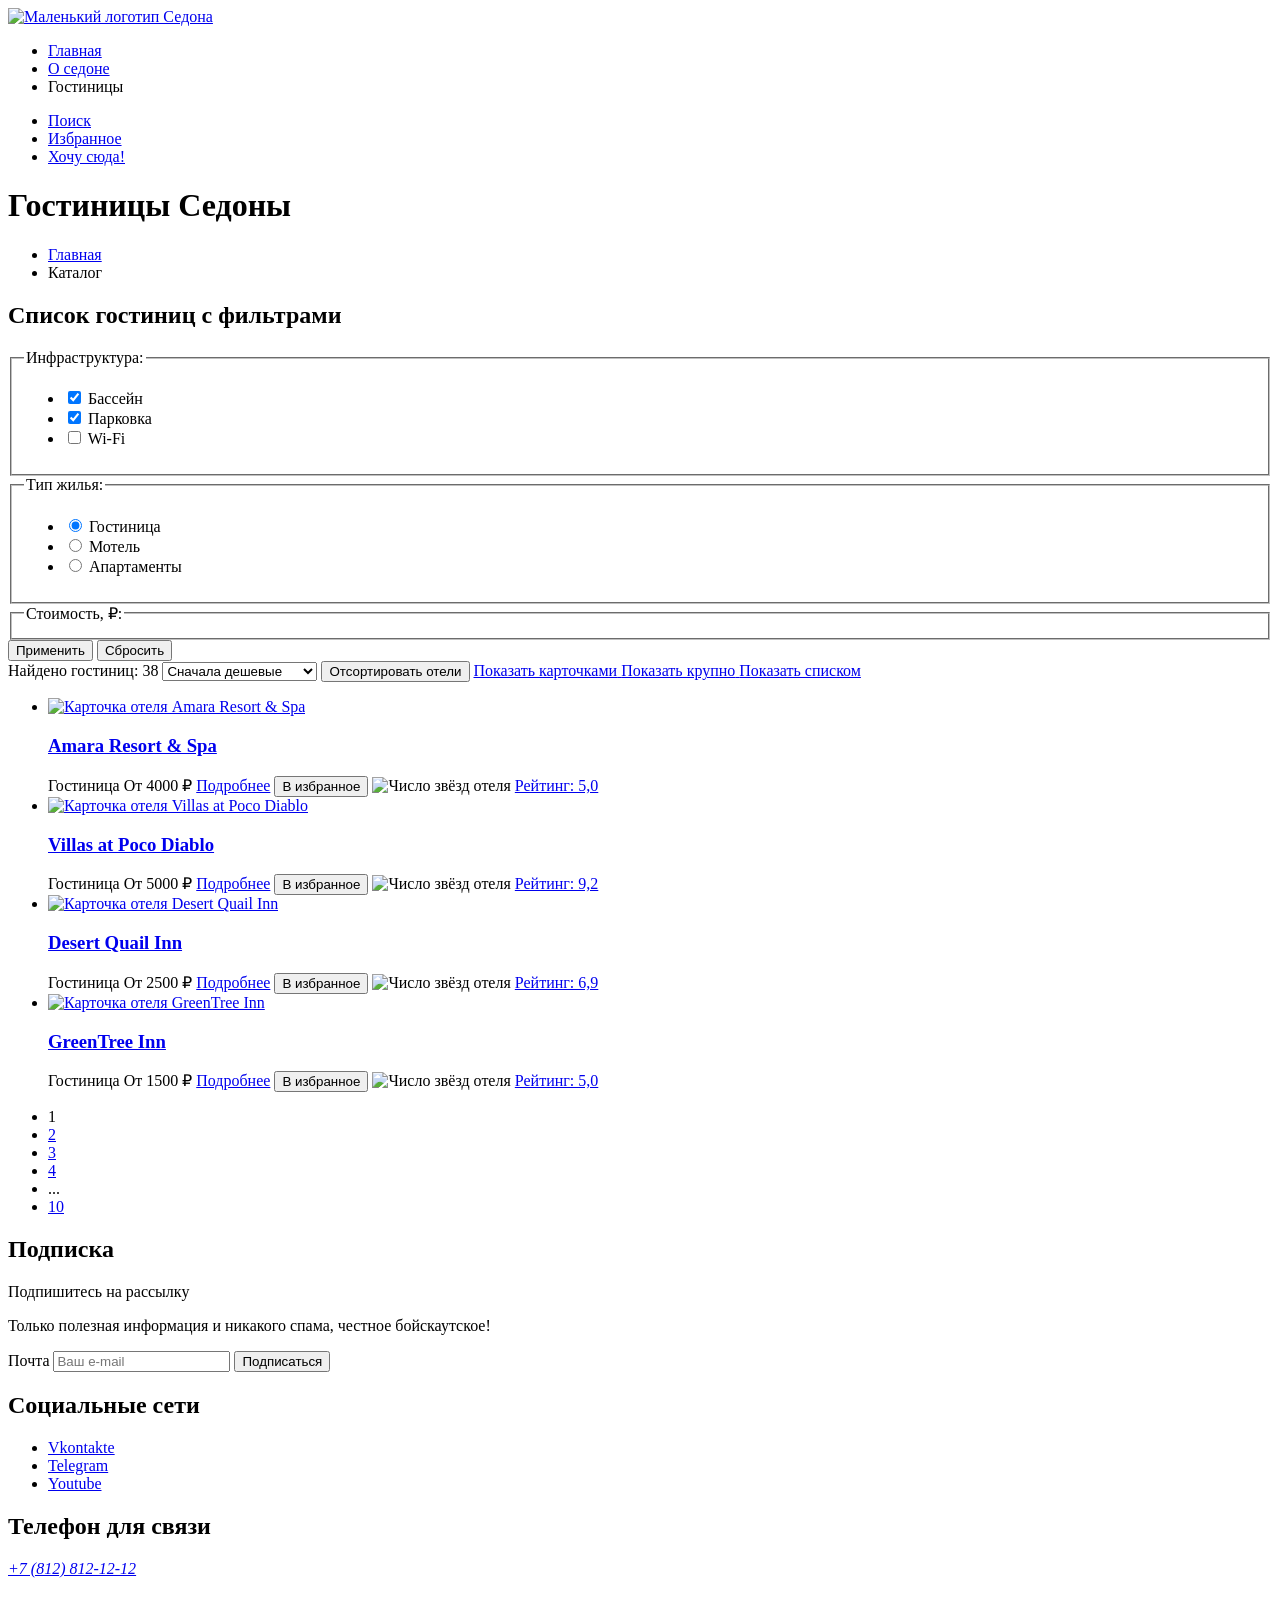
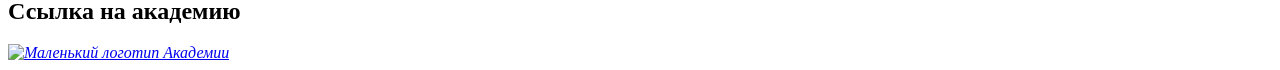
==== catalog.html @ d12ac55f "Добавляет разметку страниц Добавляет разметку страниц в файлах index.html и catalog.html (ДЗ)" ====
<!DOCTYPE html>
<html lang="ru">

  <head>
    <meta charset="utf-8">
    <title>Сайт города Седона.</title>
  </head>

  <body>
    <header class="page-header">
      <nav class="navigation">
        <a class="navigation-link-logo" href="index.html">
          <img class="navigation-img-logo" alt="Маленький логотип Седона" src="">
        </a>
        <ul class="navigation-list">
          <li class="navigation-item">
            <a class="navigation-link" href="index.html">Главная</a>
          </li>
          <li class="navigation-item">
            <a class="navigation-link" href="#">О седоне</a>
          </li>
          <li class="navigation-item">
            <a class="navigation-link navigation-item-current">Гостиницы</a>
          </li>
        </ul>
        <ul class="navigation-list navigation-user">
          <li class="navigation-item">
            <!--ссылка-картинка SVG-->
            <a class="navigation-button-link" href="#">
              <span class="visually-hidden">
                Поиск
              </span>
            </a>
          </li>
          <li class="navigation-item">
            <!--ссылка-картинка SVG c цифрой-->
            <a class="navigation-button-link" href="#">
              <span class="visually-hidden">
                Избранное
              </span>
            </a>
          </li>
          <li class="navigation-item">
            <!--Ссылка на модальное окно Поиска гостиницы-->
            <a class="button button-all" href="#">Хочу сюда!</a>
          </li>
        </ul>
      </nav>
    </header>

    <main class="page-main-inner">
      <header class="page-main-inner-header">
        <h1 class="page-main-inner-header-title">Гостиницы Седоны</h1>
        <!--Хлебные крошки-->
        <ul class="breadcrumbs-list">
          <li class="breadcrumbs-item">
            <!--ссылка-картинка SVG-->
            <a class="breadcrumbs-button-link" href="index.html">
              <span class="visually-hidden">
                Главная
              </span>
            </a>
          </li>
          <li class="breadcrumbs-item">
            <a class="breadcrumbs-link">Каталог</a>
        </ul>
      </header>

      <!--Фильтры гостиниц-->
      <section class="catalog-hotel">
        <h2 class="visually-hidden">Список гостиниц с фильтрами</h2>
        <form class="catalog-hotel-form" action="https://echo.htmlacademy.ru/" method="get">

          <fieldset class="catalog-filter-group">
            <legend class="catalog-filter-title">Инфраструктура:</legend>
            <ul class="catalog-filter-list">
              <li class="catalog-filter-item">
                <label class="catalog-control">
                  <input class="catalog-control-input" type="checkbox" name="catalog-filter-pool" checked>
                Бассейн
                </label>
              </li>
              <li class="catalog-filter-item">
                <label class="catalog-control">
                  <input class="catalog-control-input" type="checkbox" name="catalog-filter-parking" checked>
                Парковка
                </label>
              </li>
              <li class="catalog-filter-item">
                <label class="catalog-control">
                  <input class="catalog-control-input" type="checkbox" name="catalog-filter-wifi">
                Wi-Fi
                </label>
              </li>
            </ul>
          </fieldset>

          <fieldset class="catalog-filter-group">
            <legend class="catalog-filter-title">Тип жилья:</legend>
            <ul class="catalog-filter-list">
              <li class="catalog-filter-item">
                <label class="catalog-control">
                  <input class="catalog-control-input" type="radio" name="catalog-filter-housing" value="hotel" checked>
                Гостиница
                </label>
              </li>
              <li class="catalog-filter-item">
                <label class="catalog-control">
                  <input class="catalog-control-input" type="radio" name="catalog-filter-housing" value="motel">
                Мотель
                </label>
              </li>
              <li class="catalog-filter-item">
                <label class="catalog-control">
                  <input class="catalog-control-input" type="radio" name="catalog-filter-housing" value="apartments">
                Апартаменты
                </label>
              </li>
            </ul>
          </fieldset>

          <!--Посмотреть как сделать ползунок-->
          <fieldset class="catalog-filter-group">
            <legend class="catalog-filter-title">Стоимость, ₽:</legend>
          </fieldset>

          <button class="button catalog-button-apply" type="submit">
            <span>Применить</span>
          </button>
          <button class="button catalog-button-reset" type="button">
            <span>Сбросить</span>
          </button>
        </form>

        <!--Результат фильтров неизестно как выводить значение-->
        <span class="catalog-filter-result">Найдено гостиниц: 38</span>

        <!--Сортировка-->
        <select class="catalog-sorter" aria-label="Сортировка">
          <option class="catalog-sorter-option" value="cheap">Сначала дешевые</option>
          <option class="catalog-sorter-option" value="expensive">Сначала дорогие</option>
          <option class="catalog-sorter-option" value="popular">Сначала популярные</option>
        </select>
        <button class="visually-hidden" type="button">Отсортировать отели</button>

        <!--Внешний вид-->
        <a class="catalog-view-button catalog-view-button-used" href="#">
          <span class="visually-hidden">Показать карточками</span>
        </a>
        <a class="catalog-view-button" href="#">
          <span class="visually-hidden">Показать крупно</span>
        </a>
        <a class="catalog-view-button" href="#">
          <span class="visually-hidden">Показать списком</span>
        </a>

        <!--Карточки отелей-->
        <ul class="catalog-hotel-list">
          <li class="catalog-hotel-item">
            <a class="catalog-hotel-card-link" href="#">
              <img class="catalog-hotel-card-img" src="" alt="Карточка отеля Amara Resort & Spa">
              <h3 class="catalog-hotel-card-title">Amara Resort & Spa</h3>
            </a>
            <span class="catalog-hotel-card-type">Гостиница</span>
            <span class="catalog-hotel-card-price">От 4000 ₽</span>
            <!--Ссылка на описание отеля-->
            <a class="catalog-hotel-card-button-about" href="#">Подробнее</a>
            <!--Кнопка на добавление отеля в избранное-->
            <button class="catalog-hotel-card-button-favourit" type="button" aria-pressed="false" aria-label="В избранное">
              В избранное
            </button>
            <!--Изображение рейтинга отеля-->
            <img class="catalog-hotel-card-img-rating" src="" alt="Число звёзд отеля">
            <!--Ссылка на отзывы/рейтинг отеля-->
            <a class="catalog-hotel-card-button-rating" href="#">Рейтинг: 5,0</a>
          </li>

          <li class="catalog-hotel-item">
            <a class="catalog-hotel-card-link" href="#">
              <img class="catalog-hotel-card-img" src="" alt="Карточка отеля Villas at Poco Diablo">
              <h3 class="catalog-hotel-card-title">Villas at Poco Diablo</h3>
            </a>
            <span class="catalog-hotel-card-type">Гостиница</span>
            <span class="catalog-hotel-card-price">От 5000 ₽</span>
            <!--Ссылка на описание отеля-->
            <a class="catalog-hotel-card-button-about" href="#">Подробнее</a>
            <!--Кнопка на добавление отеля в избранное-->
            <button class="catalog-hotel-card-button-favourit" type="button" aria-pressed="true" aria-label="В избранном">
              В избранное
            </button>
            <!--Изображение рейтинга отеля-->
            <img class="catalog-hotel-card-img-rating" src="" alt="Число звёзд отеля">
            <!--Ссылка на отзывы/рейтинг отеля-->
            <a class="catalog-hotel-card-button-rating" href="#">Рейтинг: 9,2</a>
          </li>

          <li class="catalog-hotel-item">
            <a class="catalog-hotel-card-link" href="#">
              <img class="catalog-hotel-card-img" src="" alt="Карточка отеля Desert Quail Inn">
              <h3 class="catalog-hotel-card-title">Desert Quail Inn</h3>
            </a>
            <span class="catalog-hotel-card-type">Гостиница</span>
            <span class="catalog-hotel-card-price">От 2500 ₽</span>
            <!--Ссылка на описание отеля-->
            <a class="catalog-hotel-card-button-about" href="#">Подробнее</a>
            <!--Кнопка на добавление отеля в избранное-->
            <button class="catalog-hotel-card-button-favourit" type="button" aria-pressed="false" aria-label="В избранное">
              В избранное
            </button>
            <!--Изображение рейтинга отеля-->
            <img class="catalog-hotel-card-img-rating" src="" alt="Число звёзд отеля">
            <!--Ссылка на отзывы/рейтинг отеля-->
            <a class="catalog-hotel-card-button-rating" href="#">Рейтинг: 6,9</a>
          </li>

          <li class="catalog-hotel-item">
            <a class="catalog-hotel-card-link" href="#">
              <img class="catalog-hotel-card-img" src="" alt="Карточка отеля GreenTree Inn">
              <h3 class="catalog-hotel-card-title">GreenTree Inn</h3>
            </a>
            <span class="catalog-hotel-card-type">Гостиница</span>
            <span class="catalog-hotel-card-price">От 1500 ₽</span>
            <!--Ссылка на описание отеля-->
            <a class="catalog-hotel-card-button-about" href="#">Подробнее</a>
            <!--Кнопка на добавление отеля в избранное-->
            <button class="catalog-hotel-card-button-favourit" type="button" aria-pressed="false" aria-label="В избранное">
              В избранное
            </button>
            <!--Изображение рейтинга отеля-->
            <img class="catalog-hotel-card-img-rating" src="" alt="Число звёзд отеля">
            <!--Ссылка на отзывы/рейтинг отеля-->
            <a class="catalog-hotel-card-button-rating" href="#">Рейтинг: 5,0</a>
          </li>
        </ul>

        <!--Пагинация списка отелей-->
        <ul class="pagination-hotel-list">
          <li class="pagination-hotel-item">
            <a class="pagination-hotel-link pagination-current">
              <span class="visually-hidden">1</span>
            </a>
          </li>
          <li class="pagination-hotel-item">
            <a class="pagination-hotel-link pagination-2" href="#">
              <span class="visually-hidden">2</span>
            </a>
          </li>
          <li class="pagination-hotel-item">
            <a class="pagination-hotel-link pagination-3" href="#">
              <span class="visually-hidden">3</span>
            </a>
          </li>
          <li class="pagination-hotel-item">
            <a class="pagination-hotel-link pagination-4" href="#">
              <span class="visually-hidden">4</span>
            </a>
          </li>

          <!--Неизвестно как делать пропуск в пагинации-->
          <li class="pagination-hotel-item">
            <a class="pagination-hotel-link pagination-Х">
              <span class="visually-hidden">...</span>
            </a>
          </li>

          <li class="pagination-hotel-item">
            <a class="pagination-hotel-link pagination-last" href="#">
              <span class="visually-hidden">10</span>
            </a>
          </li>
        </ul>

      </section>

      <section class="appointment">
        <h2 class="visually-hidden">Подписка</h2>
        <p class="phrase-title">Подпишитесь на рассылку</p>
        <p class="phrase-description">Только полезная информация и никакого спама, честное бойскаутское!</p>
        <form class="appointment-form" action="https://echo.htmlacademy.ru/" method="post">
          <label class="visually-hidden" for="appointment-user-email">Почта</label>
          <input class="appointment-field" type="email" name="appointment-user-email" id="appointment-user-email" placeholder="Ваш e-mail" required>
          <button class="button appointment-button" type="submit">
            <span>Подписаться</span>
          </button>
        </form>
      </section>
    </main>

    <footer class="page-footer">
      <section class="footer-social">
        <h2 class="visually-hidden">Социальные сети</h2>
        <ul class="footer-social-list">
          <li class="footer-social-item">
            <a class="button-social" href="https://vk.com/htmlacademy">
              <span class="visually-hidden">Vkontakte</span>
            </a>
          </li>
          <li class="footer-social-item">
            <a class="button-social" href="https://t.me/htmlacademy">
              <span class="visually-hidden">Telegram</span>
            </a>
          </li>
          <li class="footer-social-item">
            <a class="button-social" href="https://www.youtube.com/user/htmlacademyru">
              <span class="visually-hidden">Youtube</span>
            </a>
          </li>
        </ul>
      </section>
      <section class="footer-contacts">
        <h2 class="visually-hidden">Телефон для связи</h2>
        <address class="footer-contacts-address">
          <a class="footer-contacts-phone" href="tel:88128121212">+7 (812) 812-12-12</a>
        </address>
      </section>
      <section class="footer-link">
        <h2 class="visually-hidden">Ссылка на академию</h2>
        <address class="footer-link-address">
          <a class="footer-link-email" href="https://htmlacademy.ru/">
            <img class="footer-link-logo" alt="Маленький логотип Академии" src="">
          </a>
        </address>
      </section>
    </footer>

  </body>

</html>
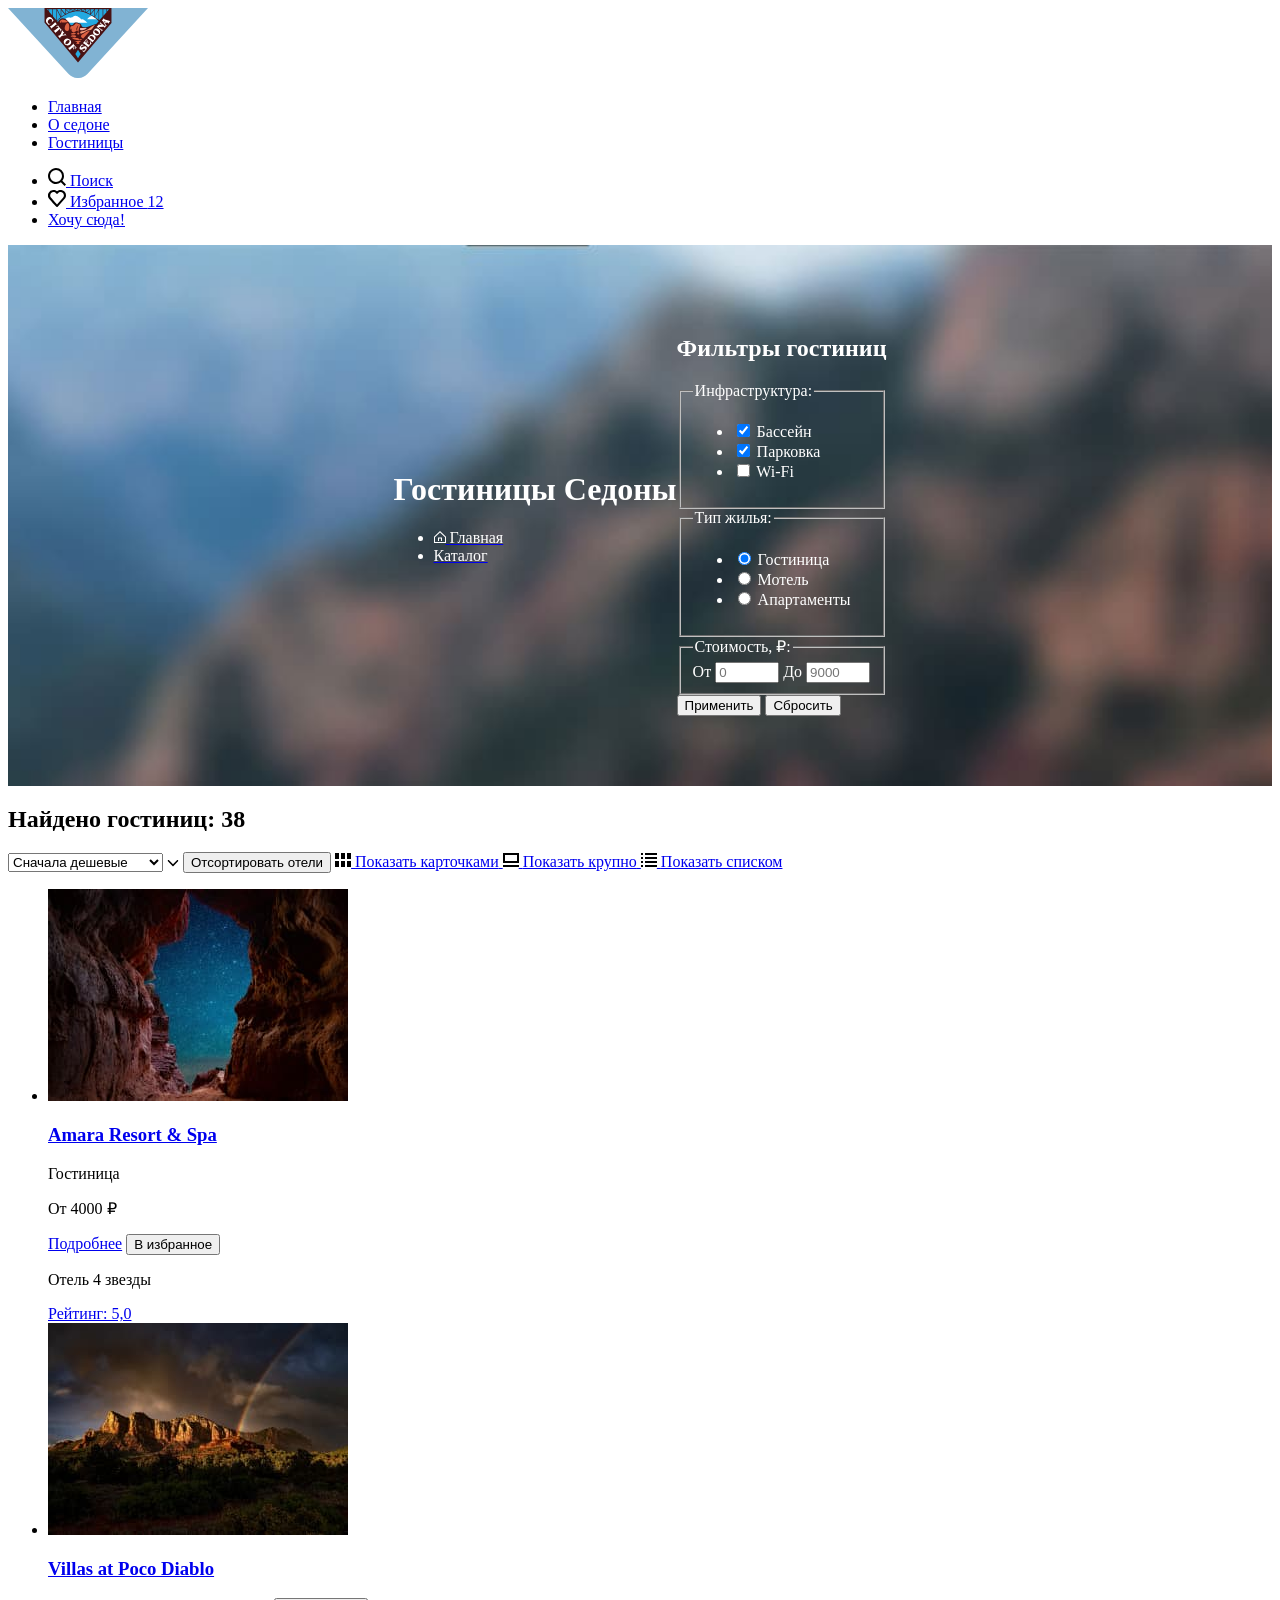
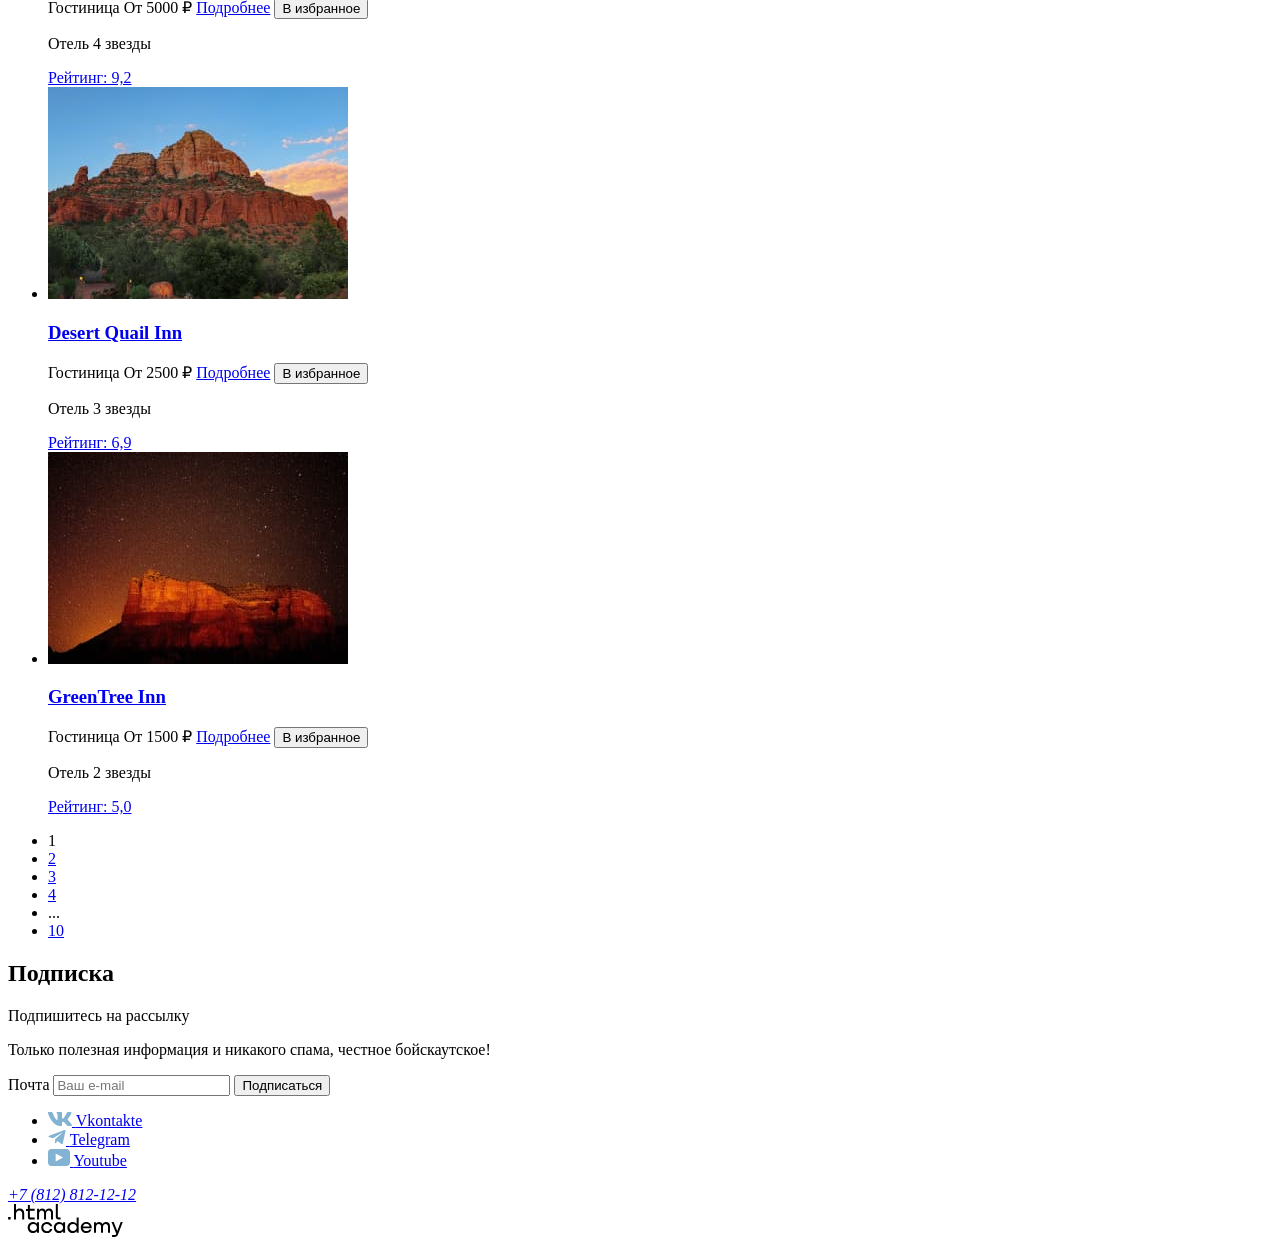
==== commit bfa863a3: "Добавляет картинки на сайт Добавил картинки. Добавил фоны экспериментально. Частично перестроил стру" ====
--- a/catalog.html
+++ b/catalog.html
@@ -3,6 +3,7 @@
 
   <head>
     <meta charset="utf-8">
+    <link href="styles/style.css" rel="stylesheet">
     <title>Сайт города Седона.</title>
   </head>
 
@@ -10,7 +11,7 @@
     <header class="page-header">
       <nav class="navigation">
         <a class="navigation-link-logo" href="index.html">
-          <img class="navigation-img-logo" alt="Маленький логотип Седона" src="">
+          <img class="navigation-img-logo" alt="Маленький логотип Седона" src="images/mini-nav-logo.svg" width="140" height="70.05">
         </a>
         <ul class="navigation-list">
           <li class="navigation-item">
@@ -20,13 +21,14 @@
             <a class="navigation-link" href="#">О седоне</a>
           </li>
           <li class="navigation-item">
-            <a class="navigation-link navigation-item-current">Гостиницы</a>
+            <a class="navigation-link navigation-item-current" href="catalog.html" aria-current="page">Гостиницы</a>
           </li>
         </ul>
         <ul class="navigation-list navigation-user">
           <li class="navigation-item">
             <!--ссылка-картинка SVG-->
             <a class="navigation-button-link" href="#">
+              <img class="navigation-search" alt="" src="images/search.svg" width="18" height="18">
               <span class="visually-hidden">
                 Поиск
               </span>
@@ -35,9 +37,13 @@
           <li class="navigation-item">
             <!--ссылка-картинка SVG c цифрой-->
             <a class="navigation-button-link" href="#">
+              <img class="navigation-search" alt="" src="images/favourit.svg" width="18" height="17">
               <span class="visually-hidden">
                 Избранное
               </span>
+              <span class="favourit-number">
+                12
+              </span>
             </a>
           </li>
           <li class="navigation-item">
@@ -49,91 +55,104 @@
     </header>
 
     <main class="page-main-inner">
-      <header class="page-main-inner-header">
-        <h1 class="page-main-inner-header-title">Гостиницы Седоны</h1>
-        <!--Хлебные крошки-->
-        <ul class="breadcrumbs-list">
-          <li class="breadcrumbs-item">
-            <!--ссылка-картинка SVG-->
-            <a class="breadcrumbs-button-link" href="index.html">
-              <span class="visually-hidden">
-                Главная
-              </span>
-            </a>
-          </li>
-          <li class="breadcrumbs-item">
-            <a class="breadcrumbs-link">Каталог</a>
-        </ul>
-      </header>
-
-      <!--Фильтры гостиниц-->
-      <section class="catalog-hotel">
-        <h2 class="visually-hidden">Список гостиниц с фильтрами</h2>
-        <form class="catalog-hotel-form" action="https://echo.htmlacademy.ru/" method="get">
-
-          <fieldset class="catalog-filter-group">
-            <legend class="catalog-filter-title">Инфраструктура:</legend>
-            <ul class="catalog-filter-list">
-              <li class="catalog-filter-item">
-                <label class="catalog-control">
-                  <input class="catalog-control-input" type="checkbox" name="catalog-filter-pool" checked>
-                Бассейн
-                </label>
-              </li>
-              <li class="catalog-filter-item">
-                <label class="catalog-control">
-                  <input class="catalog-control-input" type="checkbox" name="catalog-filter-parking" checked>
-                Парковка
-                </label>
-              </li>
-              <li class="catalog-filter-item">
-                <label class="catalog-control">
-                  <input class="catalog-control-input" type="checkbox" name="catalog-filter-wifi">
-                Wi-Fi
-                </label>
-              </li>
-            </ul>
-          </fieldset>
-
-          <fieldset class="catalog-filter-group">
-            <legend class="catalog-filter-title">Тип жилья:</legend>
-            <ul class="catalog-filter-list">
-              <li class="catalog-filter-item">
-                <label class="catalog-control">
-                  <input class="catalog-control-input" type="radio" name="catalog-filter-housing" value="hotel" checked>
-                Гостиница
-                </label>
-              </li>
-              <li class="catalog-filter-item">
-                <label class="catalog-control">
-                  <input class="catalog-control-input" type="radio" name="catalog-filter-housing" value="motel">
-                Мотель
-                </label>
-              </li>
-              <li class="catalog-filter-item">
-                <label class="catalog-control">
-                  <input class="catalog-control-input" type="radio" name="catalog-filter-housing" value="apartments">
-                Апартаменты
-                </label>
-              </li>
-            </ul>
-          </fieldset>
-
-          <!--Посмотреть как сделать ползунок-->
-          <fieldset class="catalog-filter-group">
-            <legend class="catalog-filter-title">Стоимость, ₽:</legend>
-          </fieldset>
-
-          <button class="button catalog-button-apply" type="submit">
-            <span>Применить</span>
-          </button>
-          <button class="button catalog-button-reset" type="button">
-            <span>Сбросить</span>
-          </button>
-        </form>
-
+      <div class="page-main-inner-group">
+        <header class="page-main-inner-header">
+          <h1 class="page-main-inner-header-title">Гостиницы Седоны</h1>
+          <!--Хлебные крошки-->
+          <ul class="breadcrumbs-list">
+            <li class="breadcrumbs-item">
+              <!--ссылка-картинка SVG-->
+              <a class="breadcrumbs-button-link" href="index.html">
+                <img class="breadcrumbs-logo" alt="" src="images/home.svg" width="12" height="12">
+                <span class="breadcrumbs-title visually-hidden">
+                  Главная
+                </span>
+              </a>
+            </li>
+            <li class="breadcrumbs-item">
+              <a class="breadcrumbs-link" href="catalog.html" aria-current="page">
+                <span class="breadcrumbs-title">
+                  Каталог
+                </span>
+              </a>
+          </ul>
+        </header>
+
+        <!--Фильтры гостиниц-->
+        <section class="catalog-filter">
+          <h2 class="visually-hidden">Фильтры гостиниц</h2>
+          <form class="catalog-filter-form" action="https://echo.htmlacademy.ru/" method="get">
+
+            <fieldset class="catalog-filter-group">
+              <legend class="catalog-filter-title">Инфраструктура:</legend>
+              <ul class="catalog-filter-list">
+                <li class="catalog-filter-item">
+                  <label class="catalog-control">
+                    <input class="catalog-control-input" type="checkbox" name="catalog-filter-pool" checked>
+                  Бассейн
+                  </label>
+                </li>
+                <li class="catalog-filter-item">
+                  <label class="catalog-control">
+                    <input class="catalog-control-input" type="checkbox" name="catalog-filter-parking" checked>
+                  Парковка
+                  </label>
+                </li>
+                <li class="catalog-filter-item">
+                  <label class="catalog-control">
+                    <input class="catalog-control-input" type="checkbox" name="catalog-filter-wifi">
+                  Wi-Fi
+                  </label>
+                </li>
+              </ul>
+            </fieldset>
+
+            <fieldset class="catalog-filter-group">
+              <legend class="catalog-filter-title">Тип жилья:</legend>
+              <ul class="catalog-filter-list">
+                <li class="catalog-filter-item">
+                  <label class="catalog-control">
+                    <input class="catalog-control-input" type="radio" name="catalog-filter-housing" value="hotel" checked>
+                  Гостиница
+                  </label>
+                </li>
+                <li class="catalog-filter-item">
+                  <label class="catalog-control">
+                    <input class="catalog-control-input" type="radio" name="catalog-filter-housing" value="motel">
+                  Мотель
+                  </label>
+                </li>
+                <li class="catalog-filter-item">
+                  <label class="catalog-control">
+                    <input class="catalog-control-input" type="radio" name="catalog-filter-housing" value="apartments">
+                  Апартаменты
+                  </label>
+                </li>
+              </ul>
+            </fieldset>
+
+            <!--Посмотреть как сделать ползунок-->
+            <fieldset class="catalog-filter-group">
+              <legend class="catalog-filter-title">Стоимость, ₽:</legend>
+              <label for="price-from-start">От</label>
+              <input type="number" id="price-from-start" name="catalog-filter-price-from" min="0" max="9000" placeholder="0">
+              <label for="price-to-end">До</label>
+              <input type="number" id="price-to-end" name="catalog-filter-price-to" min="1" max="9000" placeholder="9000">
+            </fieldset>
+
+            <button class="button catalog-button-apply" type="submit">
+              <span>Применить</span>
+            </button>
+            <button class="button catalog-button-reset" type="reset">
+              <span>Сбросить</span>
+            </button>
+          </form>
+        </section>
+      </div>
+
+      <section class="catalog-sorter">
         <!--Результат фильтров неизестно как выводить значение-->
-        <span class="catalog-filter-result">Найдено гостиниц: 38</span>
+        <h2 class="catalog-filter-result">Найдено гостиниц: 38</h2>
 
         <!--Сортировка-->
         <select class="catalog-sorter" aria-label="Сортировка">
@@ -141,16 +160,21 @@
           <option class="catalog-sorter-option" value="expensive">Сначала дорогие</option>
           <option class="catalog-sorter-option" value="popular">Сначала популярные</option>
         </select>
+        <!--Стрелка сортироки для выпадающего списка-->
+        <img class="catalog-sorter-arrow" alt="" src="images/arrow-down.svg" width="11.93" height="7.02">
         <button class="visually-hidden" type="button">Отсортировать отели</button>
 
         <!--Внешний вид-->
         <a class="catalog-view-button catalog-view-button-used" href="#">
+          <img class="catalog-view-type" alt="" src="images/view-card.svg" width="16" height="14">
           <span class="visually-hidden">Показать карточками</span>
         </a>
         <a class="catalog-view-button" href="#">
+          <img class="catalog-view-type" alt="" src="images/view-huge.svg" width="16" height="14">
           <span class="visually-hidden">Показать крупно</span>
         </a>
         <a class="catalog-view-button" href="#">
+          <img class="catalog-view-type" alt="" src="images/view-list.svg" width="16" height="14">
           <span class="visually-hidden">Показать списком</span>
         </a>
 
@@ -158,11 +182,11 @@
         <ul class="catalog-hotel-list">
           <li class="catalog-hotel-item">
             <a class="catalog-hotel-card-link" href="#">
-              <img class="catalog-hotel-card-img" src="" alt="Карточка отеля Amara Resort & Spa">
+              <img class="catalog-hotel-card-logo" src="images/catalog-hotel-card-1.jpg" alt="Карточка отеля Amara Resort & Spa" width="300" height="212">
               <h3 class="catalog-hotel-card-title">Amara Resort & Spa</h3>
             </a>
-            <span class="catalog-hotel-card-type">Гостиница</span>
-            <span class="catalog-hotel-card-price">От 4000 ₽</span>
+            <p class="catalog-hotel-card-type">Гостиница</p>
+            <p class="catalog-hotel-card-price">От 4000 ₽</p>
             <!--Ссылка на описание отеля-->
             <a class="catalog-hotel-card-button-about" href="#">Подробнее</a>
             <!--Кнопка на добавление отеля в избранное-->
@@ -170,14 +194,16 @@
               В избранное
             </button>
             <!--Изображение рейтинга отеля-->
-            <img class="catalog-hotel-card-img-rating" src="" alt="Число звёзд отеля">
+            <p class="catalog-hotel-card-rating rating-four-stars">
+              <span class="visually-hidden">Отель 4 звезды</span>
+            </p>
             <!--Ссылка на отзывы/рейтинг отеля-->
             <a class="catalog-hotel-card-button-rating" href="#">Рейтинг: 5,0</a>
           </li>
 
           <li class="catalog-hotel-item">
             <a class="catalog-hotel-card-link" href="#">
-              <img class="catalog-hotel-card-img" src="" alt="Карточка отеля Villas at Poco Diablo">
+              <img class="catalog-hotel-card-logo" src="images/catalog-hotel-card-2.jpg" alt="Карточка отеля Villas at Poco Diablo" width="300" height="212">
               <h3 class="catalog-hotel-card-title">Villas at Poco Diablo</h3>
             </a>
             <span class="catalog-hotel-card-type">Гостиница</span>
@@ -189,14 +215,16 @@
               В избранное
             </button>
             <!--Изображение рейтинга отеля-->
-            <img class="catalog-hotel-card-img-rating" src="" alt="Число звёзд отеля">
+            <p class="catalog-hotel-card-rating rating-four-stars">
+              <span class="visually-hidden">Отель 4 звезды</span>
+            </p>
             <!--Ссылка на отзывы/рейтинг отеля-->
             <a class="catalog-hotel-card-button-rating" href="#">Рейтинг: 9,2</a>
           </li>
 
           <li class="catalog-hotel-item">
             <a class="catalog-hotel-card-link" href="#">
-              <img class="catalog-hotel-card-img" src="" alt="Карточка отеля Desert Quail Inn">
+              <img class="catalog-hotel-card-logo" src="images/catalog-hotel-card-3.jpg" alt="Карточка отеля Desert Quail Inn" width="300" height="212">
               <h3 class="catalog-hotel-card-title">Desert Quail Inn</h3>
             </a>
             <span class="catalog-hotel-card-type">Гостиница</span>
@@ -208,14 +236,16 @@
               В избранное
             </button>
             <!--Изображение рейтинга отеля-->
-            <img class="catalog-hotel-card-img-rating" src="" alt="Число звёзд отеля">
+            <p class="catalog-hotel-card-rating rating-three-stars">
+              <span class="visually-hidden">Отель 3 звезды</span>
+            </p>
             <!--Ссылка на отзывы/рейтинг отеля-->
             <a class="catalog-hotel-card-button-rating" href="#">Рейтинг: 6,9</a>
           </li>
 
           <li class="catalog-hotel-item">
             <a class="catalog-hotel-card-link" href="#">
-              <img class="catalog-hotel-card-img" src="" alt="Карточка отеля GreenTree Inn">
+              <img class="catalog-hotel-card-logo" src="images/catalog-hotel-card-4.jpg" alt="Карточка отеля GreenTree Inn" width="300" height="212">
               <h3 class="catalog-hotel-card-title">GreenTree Inn</h3>
             </a>
             <span class="catalog-hotel-card-type">Гостиница</span>
@@ -227,7 +257,9 @@
               В избранное
             </button>
             <!--Изображение рейтинга отеля-->
-            <img class="catalog-hotel-card-img-rating" src="" alt="Число звёзд отеля">
+            <p class="catalog-hotel-card-rating rating-two-stars">
+              <span class="visually-hidden">Отель 2 звезды</span>
+            </p>
             <!--Ссылка на отзывы/рейтинг отеля-->
             <a class="catalog-hotel-card-button-rating" href="#">Рейтинг: 5,0</a>
           </li>
@@ -272,14 +304,14 @@
 
       </section>
 
-      <section class="appointment">
+      <section class="subscribe-2">
         <h2 class="visually-hidden">Подписка</h2>
-        <p class="phrase-title">Подпишитесь на рассылку</p>
-        <p class="phrase-description">Только полезная информация и никакого спама, честное бойскаутское!</p>
-        <form class="appointment-form" action="https://echo.htmlacademy.ru/" method="post">
-          <label class="visually-hidden" for="appointment-user-email">Почта</label>
-          <input class="appointment-field" type="email" name="appointment-user-email" id="appointment-user-email" placeholder="Ваш e-mail" required>
-          <button class="button appointment-button" type="submit">
+        <p class="subscribe-title-2">Подпишитесь на рассылку</p>
+        <p class="subscribe-description-2">Только полезная информация и никакого спама, честное бойскаутское!</p>
+        <form class="subscribe-form-2" action="https://echo.htmlacademy.ru/" method="post">
+          <label class="visually-hidden" for="subscribe-user-email">Почта</label>
+          <input class="subscribe-field" type="email" name="subscribe-user-email" id="subscribe-user-email" placeholder="Ваш e-mail" required>
+          <button class="button subscribe-button" type="submit">
             <span>Подписаться</span>
           </button>
         </form>
@@ -287,40 +319,41 @@
     </main>
 
     <footer class="page-footer">
-      <section class="footer-social">
-        <h2 class="visually-hidden">Социальные сети</h2>
-        <ul class="footer-social-list">
-          <li class="footer-social-item">
-            <a class="button-social" href="https://vk.com/htmlacademy">
-              <span class="visually-hidden">Vkontakte</span>
-            </a>
-          </li>
-          <li class="footer-social-item">
-            <a class="button-social" href="https://t.me/htmlacademy">
-              <span class="visually-hidden">Telegram</span>
-            </a>
-          </li>
-          <li class="footer-social-item">
-            <a class="button-social" href="https://www.youtube.com/user/htmlacademyru">
-              <span class="visually-hidden">Youtube</span>
-            </a>
-          </li>
-        </ul>
-      </section>
-      <section class="footer-contacts">
-        <h2 class="visually-hidden">Телефон для связи</h2>
-        <address class="footer-contacts-address">
-          <a class="footer-contacts-phone" href="tel:88128121212">+7 (812) 812-12-12</a>
-        </address>
-      </section>
-      <section class="footer-link">
-        <h2 class="visually-hidden">Ссылка на академию</h2>
-        <address class="footer-link-address">
-          <a class="footer-link-email" href="https://htmlacademy.ru/">
-            <img class="footer-link-logo" alt="Маленький логотип Академии" src="">
+
+      <!--Социальные сети-->
+      <ul class="social-list">
+        <li class="social-item">
+          <a class="social-button" href="https://vk.com/htmlacademy">
+            <img class="social-logo" alt="" src="images/vkontakte.svg" width="24" height="14">
+            <span class="visually-hidden">Vkontakte</span>
           </a>
-        </address>
-      </section>
+        </li>
+        <li class="social-item">
+          <a class="social-button" href="https://t.me/htmlacademy">
+            <img class="social-logo" alt="" src="images/telegram.svg" width="18" height="15.1">
+            <span class="visually-hidden">Telegram</span>
+          </a>
+        </li>
+        <li class="social-item">
+          <a class="social-button" href="https://www.youtube.com/user/htmlacademyru">
+            <img class="social-logo" alt="" src="images/youtube.svg" width="22" height="17">
+            <span class="visually-hidden">Youtube</span>
+          </a>
+        </li>
+      </ul>
+
+      <!--Контактный телефон-->
+      <address class="contacts-phone-address">
+        <a class="contacts-phone-number" href="tel:88128121212">+7 (812) 812-12-12</a>
+      </address>
+
+      <!--Ссылка на академию-->
+      <address class="contacts-link-address">
+        <a class="contacts-link-email" href="https://htmlacademy.ru/">
+          <img class="social-logo" alt="" src="images/html-academy.svg" width="114.9" height="32.9">
+        </a>
+      </address>
+
     </footer>
 
   </body>
--- a/styles/style.css
+++ b/styles/style.css
@@ -0,0 +1,68 @@
+/*Стили CSS сайта*/
+
+/* Шрифты*/
+/*@font-face {
+  font-family: "ptsans-400";
+  font-style: normal;
+  font-weight: 400;
+  src: url("../fonts/ptsans-400.woff2") format("woff2");
+  font-display: swap;
+}
+@font-face {
+  font-family: "ptsans-700";
+  font-style: normal;
+  font-weight: 400;
+  src: url("../fonts/ptsans-700.woff2") format("woff2");
+  font-display: swap;
+}*/
+
+/*main-welcome*/
+.main-welcome {
+  background: url("../images/main-background.png") center / cover no-repeat;
+  width: 1200;
+  height: 485;
+  /*min-height: 400px;*/
+  padding: 60px 20px;
+  display: flex;
+  flex-direction: column;
+  align-items: center;   /* форма по центру по вертикали */
+  justify-content: center;
+}
+
+/*subscribe-1*/
+.subscribe-1 {
+  background: url("../images/subscribe-background.jpg") center / cover no-repeat;
+  width: 1200;
+  height: 414.86;
+  /*min-height: 400px;*/
+  padding: 60px 20px;
+  display: flex;
+  flex-direction: column;
+  align-items: center;   /* форма по центру по вертикали */
+  justify-content: center;
+}
+
+.subscribe-title-1,
+.subscribe-description-1 {
+  color: #fff;
+}
+
+/*page-main-inner-group*/
+.page-main-inner-group {
+  background: url("../images/catalog-filter-background.jpg") center / cover no-repeat;
+  width: 1200;
+  height: 412;
+  /*min-height: 400px;*/
+  padding: 70px 70px;
+  display: flex;
+  flex-direction: row;
+  align-items: center;   /* форма по центру по вертикали */
+  justify-content: center;
+}
+
+.page-main-inner-header-title,
+.breadcrumbs-item,
+.breadcrumbs-title,
+.catalog-filter {
+  color: #fff;
+}
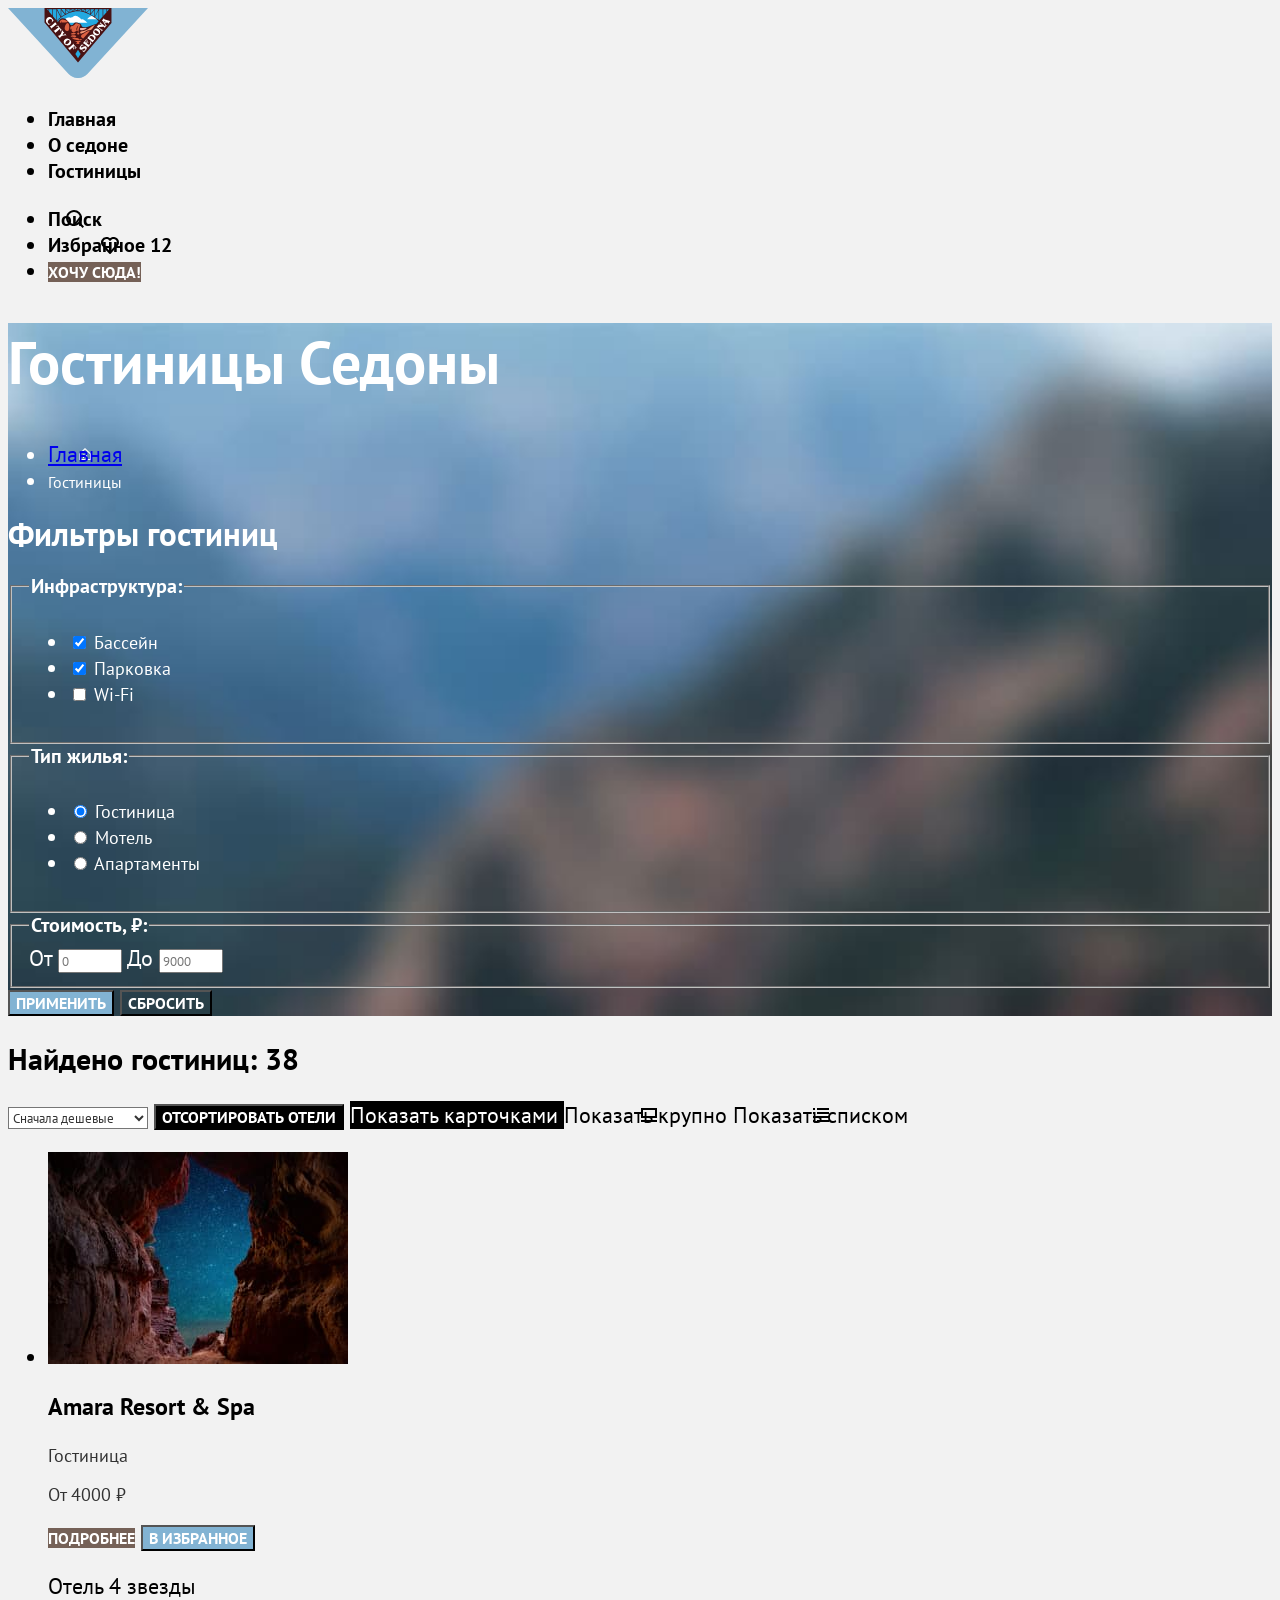
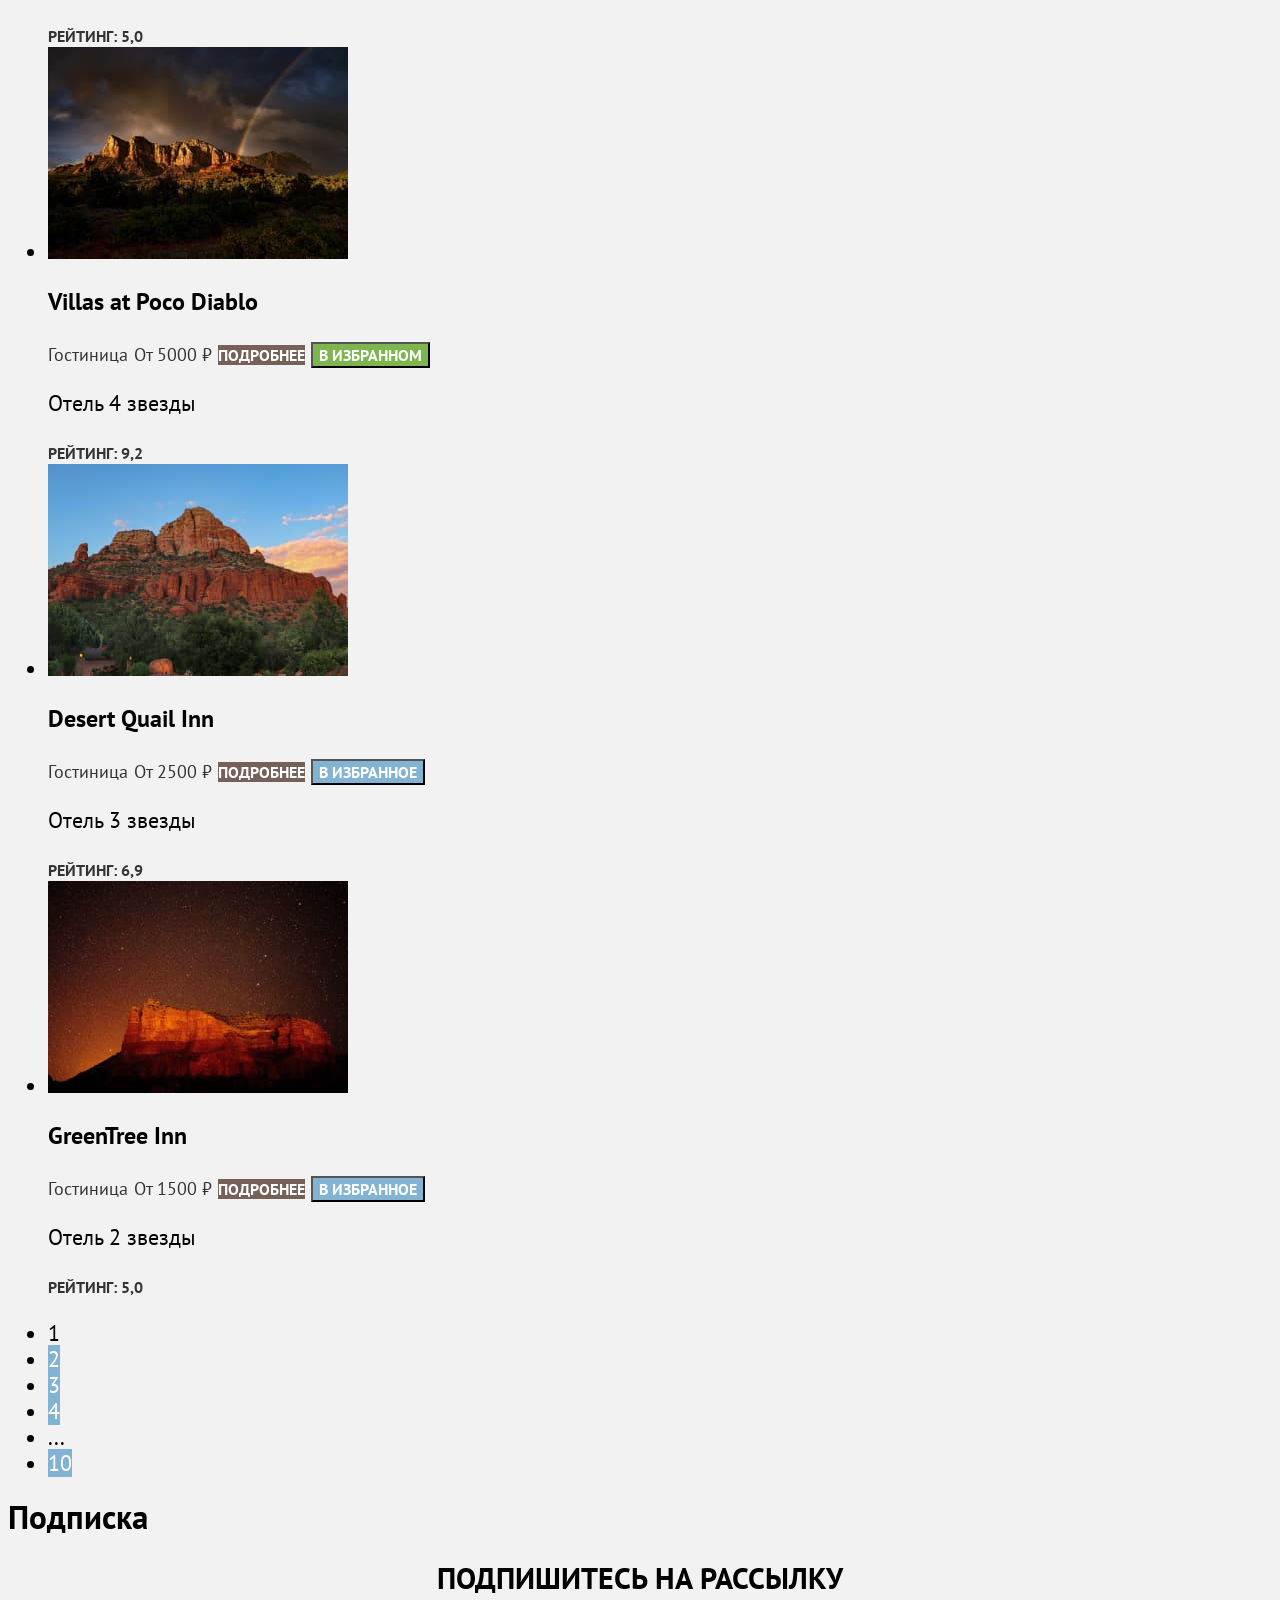
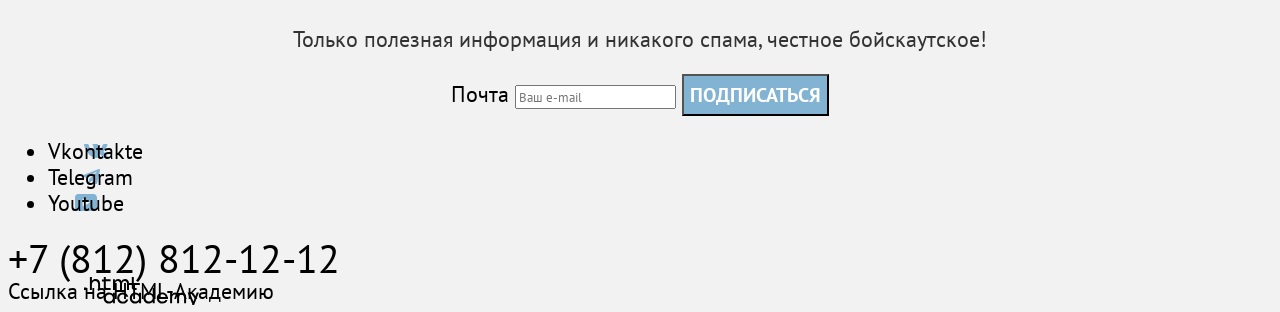
==== commit af5dac5d: "Добавляет базовую стилизацию" ====
--- a/catalog.html
+++ b/catalog.html
@@ -24,20 +24,19 @@
             <a class="navigation-link navigation-item-current" href="catalog.html" aria-current="page">Гостиницы</a>
           </li>
         </ul>
-        <ul class="navigation-list navigation-user">
-          <li class="navigation-item">
+
+        <ul class="navigation-user-list">
+          <li class="navigation-user-item">
             <!--ссылка-картинка SVG-->
-            <a class="navigation-button-link" href="#">
-              <img class="navigation-search" alt="" src="images/search.svg" width="18" height="18">
+            <a class="navigation-button-link search-icon" href="#">
               <span class="visually-hidden">
                 Поиск
               </span>
             </a>
           </li>
-          <li class="navigation-item">
+          <li class="navigation-user-item">
             <!--ссылка-картинка SVG c цифрой-->
-            <a class="navigation-button-link" href="#">
-              <img class="navigation-search" alt="" src="images/favourit.svg" width="18" height="17">
+            <a class="navigation-button-link favourit-icon" href="#">
               <span class="visually-hidden">
                 Избранное
               </span>
@@ -46,9 +45,9 @@
               </span>
             </a>
           </li>
-          <li class="navigation-item">
+          <li class="navigation-user-item">
             <!--Ссылка на модальное окно Поиска гостиницы-->
-            <a class="button button-all" href="#">Хочу сюда!</a>
+            <a class="button button-small button-brown" href="#">Хочу сюда!</a>
           </li>
         </ul>
       </nav>
@@ -62,8 +61,7 @@
           <ul class="breadcrumbs-list">
             <li class="breadcrumbs-item">
               <!--ссылка-картинка SVG-->
-              <a class="breadcrumbs-button-link" href="index.html">
-                <img class="breadcrumbs-logo" alt="" src="images/home.svg" width="12" height="12">
+              <a class="breadcrumbs-button-link home-icon" href="index.html">
                 <span class="breadcrumbs-title visually-hidden">
                   Главная
                 </span>
@@ -72,7 +70,7 @@
             <li class="breadcrumbs-item">
               <a class="breadcrumbs-link" href="catalog.html" aria-current="page">
                 <span class="breadcrumbs-title">
-                  Каталог
+                  Гостиницы
                 </span>
               </a>
           </ul>
@@ -135,15 +133,15 @@
             <fieldset class="catalog-filter-group">
               <legend class="catalog-filter-title">Стоимость, ₽:</legend>
               <label for="price-from-start">От</label>
-              <input type="number" id="price-from-start" name="catalog-filter-price-from" min="0" max="9000" placeholder="0">
+              <input class="catalog-filter-price" type="number" id="price-from-start" name="catalog-filter-price-from" min="0" max="9000" placeholder="0">
               <label for="price-to-end">До</label>
-              <input type="number" id="price-to-end" name="catalog-filter-price-to" min="1" max="9000" placeholder="9000">
+              <input class="catalog-filter-price" type="number" id="price-to-end" name="catalog-filter-price-to" min="1" max="9000" placeholder="9000">
             </fieldset>
 
-            <button class="button catalog-button-apply" type="submit">
+            <button class="button button-small button-blue" type="submit">
               <span>Применить</span>
             </button>
-            <button class="button catalog-button-reset" type="reset">
+            <button class="button button-small button-no-color" type="reset">
               <span>Сбросить</span>
             </button>
           </form>
@@ -155,28 +153,27 @@
         <h2 class="catalog-filter-result">Найдено гостиниц: 38</h2>
 
         <!--Сортировка-->
-        <select class="catalog-sorter" aria-label="Сортировка">
-          <option class="catalog-sorter-option" value="cheap">Сначала дешевые</option>
-          <option class="catalog-sorter-option" value="expensive">Сначала дорогие</option>
-          <option class="catalog-sorter-option" value="popular">Сначала популярные</option>
-        </select>
-        <!--Стрелка сортироки для выпадающего списка-->
-        <img class="catalog-sorter-arrow" alt="" src="images/arrow-down.svg" width="11.93" height="7.02">
-        <button class="visually-hidden" type="button">Отсортировать отели</button>
-
-        <!--Внешний вид-->
-        <a class="catalog-view-button catalog-view-button-used" href="#">
-          <img class="catalog-view-type" alt="" src="images/view-card.svg" width="16" height="14">
-          <span class="visually-hidden">Показать карточками</span>
-        </a>
-        <a class="catalog-view-button" href="#">
-          <img class="catalog-view-type" alt="" src="images/view-huge.svg" width="16" height="14">
-          <span class="visually-hidden">Показать крупно</span>
-        </a>
-        <a class="catalog-view-button" href="#">
-          <img class="catalog-view-type" alt="" src="images/view-list.svg" width="16" height="14">
-          <span class="visually-hidden">Показать списком</span>
-        </a>
+        <div class="catalog-sorter-group">
+          <select class="catalog-sorter-combobox" aria-label="Сортировка">
+            <option class="catalog-sorter-option" value="cheap">Сначала дешевые</option>
+            <option class="catalog-sorter-option" value="expensive">Сначала дорогие</option>
+            <option class="catalog-sorter-option" value="popular">Сначала популярные</option>
+          </select>
+          <!--Стрелка сортироки для выпадающего списка-->
+          <!--<img class="catalog-sorter-arrow" alt="" src="images/arrow-down.svg" width="11.93" height="7.02">-->
+          <button class="visually-hidden button button-small" type="button">Отсортировать отели</button>
+
+          <!--Внешний вид-->
+          <a class="catalog-view-button catalog-view-button-used view-card-icon" href="#">
+            <span class="visually-hidden">Показать карточками</span>
+          </a>
+          <a class="catalog-view-button view-huge-icon" href="#">
+            <span class="visually-hidden">Показать крупно</span>
+          </a>
+          <a class="catalog-view-button view-list-icon" href="#">
+            <span class="visually-hidden">Показать списком</span>
+          </a>
+        </div>
 
         <!--Карточки отелей-->
         <ul class="catalog-hotel-list">
@@ -188,9 +185,9 @@
             <p class="catalog-hotel-card-type">Гостиница</p>
             <p class="catalog-hotel-card-price">От 4000 ₽</p>
             <!--Ссылка на описание отеля-->
-            <a class="catalog-hotel-card-button-about" href="#">Подробнее</a>
+            <a class="button button-small button-brown" href="#">Подробнее</a>
             <!--Кнопка на добавление отеля в избранное-->
-            <button class="catalog-hotel-card-button-favourit" type="button" aria-pressed="false" aria-label="В избранное">
+            <button class="button button-small button-blue" type="button" aria-pressed="false" aria-label="В избранное">
               В избранное
             </button>
             <!--Изображение рейтинга отеля-->
@@ -198,7 +195,7 @@
               <span class="visually-hidden">Отель 4 звезды</span>
             </p>
             <!--Ссылка на отзывы/рейтинг отеля-->
-            <a class="catalog-hotel-card-button-rating" href="#">Рейтинг: 5,0</a>
+            <a class="button button-small button-grey" href="#">Рейтинг: 5,0</a>
           </li>
 
           <li class="catalog-hotel-item">
@@ -209,17 +206,17 @@
             <span class="catalog-hotel-card-type">Гостиница</span>
             <span class="catalog-hotel-card-price">От 5000 ₽</span>
             <!--Ссылка на описание отеля-->
-            <a class="catalog-hotel-card-button-about" href="#">Подробнее</a>
+            <a class="button button-small button-brown" href="#">Подробнее</a>
             <!--Кнопка на добавление отеля в избранное-->
-            <button class="catalog-hotel-card-button-favourit" type="button" aria-pressed="true" aria-label="В избранном">
-              В избранное
+            <button class="button button-small button-blue" type="button" aria-pressed="true" aria-label="В избранном">
+              В избранном
             </button>
             <!--Изображение рейтинга отеля-->
             <p class="catalog-hotel-card-rating rating-four-stars">
               <span class="visually-hidden">Отель 4 звезды</span>
             </p>
             <!--Ссылка на отзывы/рейтинг отеля-->
-            <a class="catalog-hotel-card-button-rating" href="#">Рейтинг: 9,2</a>
+            <a class="button button-small button-grey" href="#">Рейтинг: 9,2</a>
           </li>
 
           <li class="catalog-hotel-item">
@@ -230,9 +227,9 @@
             <span class="catalog-hotel-card-type">Гостиница</span>
             <span class="catalog-hotel-card-price">От 2500 ₽</span>
             <!--Ссылка на описание отеля-->
-            <a class="catalog-hotel-card-button-about" href="#">Подробнее</a>
+            <a class="button button-small button-brown" href="#">Подробнее</a>
             <!--Кнопка на добавление отеля в избранное-->
-            <button class="catalog-hotel-card-button-favourit" type="button" aria-pressed="false" aria-label="В избранное">
+            <button class="button button-small button-blue" type="button" aria-pressed="false" aria-label="В избранное">
               В избранное
             </button>
             <!--Изображение рейтинга отеля-->
@@ -240,7 +237,7 @@
               <span class="visually-hidden">Отель 3 звезды</span>
             </p>
             <!--Ссылка на отзывы/рейтинг отеля-->
-            <a class="catalog-hotel-card-button-rating" href="#">Рейтинг: 6,9</a>
+            <a class="button button-small button-grey" href="#">Рейтинг: 6,9</a>
           </li>
 
           <li class="catalog-hotel-item">
@@ -251,9 +248,9 @@
             <span class="catalog-hotel-card-type">Гостиница</span>
             <span class="catalog-hotel-card-price">От 1500 ₽</span>
             <!--Ссылка на описание отеля-->
-            <a class="catalog-hotel-card-button-about" href="#">Подробнее</a>
+            <a class="button button-small button-brown" href="#">Подробнее</a>
             <!--Кнопка на добавление отеля в избранное-->
-            <button class="catalog-hotel-card-button-favourit" type="button" aria-pressed="false" aria-label="В избранное">
+            <button class="button button-small button-blue" type="button" aria-pressed="false" aria-label="В избранное">
               В избранное
             </button>
             <!--Изображение рейтинга отеля-->
@@ -261,7 +258,7 @@
               <span class="visually-hidden">Отель 2 звезды</span>
             </p>
             <!--Ссылка на отзывы/рейтинг отеля-->
-            <a class="catalog-hotel-card-button-rating" href="#">Рейтинг: 5,0</a>
+            <a class="button button-small button-grey" href="#">Рейтинг: 5,0</a>
           </li>
         </ul>
 
@@ -306,12 +303,12 @@
 
       <section class="subscribe-2">
         <h2 class="visually-hidden">Подписка</h2>
-        <p class="subscribe-title-2">Подпишитесь на рассылку</p>
-        <p class="subscribe-description-2">Только полезная информация и никакого спама, честное бойскаутское!</p>
-        <form class="subscribe-form-2" action="https://echo.htmlacademy.ru/" method="post">
+        <p class="subscribe-phrase-title">Подпишитесь на рассылку</p>
+        <p class="subscribe-phrase-description">Только полезная информация и никакого спама, честное бойскаутское!</p>
+        <form class="subscribe-form" action="https://echo.htmlacademy.ru/" method="post">
           <label class="visually-hidden" for="subscribe-user-email">Почта</label>
           <input class="subscribe-field" type="email" name="subscribe-user-email" id="subscribe-user-email" placeholder="Ваш e-mail" required>
-          <button class="button subscribe-button" type="submit">
+          <button class="button button-big button-blue" type="submit">
             <span>Подписаться</span>
           </button>
         </form>
@@ -323,20 +320,17 @@
       <!--Социальные сети-->
       <ul class="social-list">
         <li class="social-item">
-          <a class="social-button" href="https://vk.com/htmlacademy">
-            <img class="social-logo" alt="" src="images/vkontakte.svg" width="24" height="14">
+          <a class="social-button vk-icon" href="https://vk.com/htmlacademy">
             <span class="visually-hidden">Vkontakte</span>
           </a>
         </li>
         <li class="social-item">
-          <a class="social-button" href="https://t.me/htmlacademy">
-            <img class="social-logo" alt="" src="images/telegram.svg" width="18" height="15.1">
+          <a class="social-button tg-icon" href="https://t.me/htmlacademy">
             <span class="visually-hidden">Telegram</span>
           </a>
         </li>
         <li class="social-item">
-          <a class="social-button" href="https://www.youtube.com/user/htmlacademyru">
-            <img class="social-logo" alt="" src="images/youtube.svg" width="22" height="17">
+          <a class="social-button yt-icon" href="https://www.youtube.com/user/htmlacademyru">
             <span class="visually-hidden">Youtube</span>
           </a>
         </li>
@@ -349,8 +343,10 @@
 
       <!--Ссылка на академию-->
       <address class="contacts-link-address">
-        <a class="contacts-link-email" href="https://htmlacademy.ru/">
-          <img class="social-logo" alt="" src="images/html-academy.svg" width="114.9" height="32.9">
+        <a class="contacts-link-email ha-icon" href="https://htmlacademy.ru/">
+          <span class="visually-hidden">
+            Ссылка на HTML-Академию
+          </span>
         </a>
       </address>
 
--- a/styles/style.css
+++ b/styles/style.css
@@ -1,68 +1,518 @@
 /*Стили CSS сайта*/
-
-/* Шрифты*/
-/*@font-face {
-  font-family: "ptsans-400";
+/*Шрифты*/
+@font-face {
+  font-family: "PT Sans";
+  src: url("../fonts/ptsans-400.woff2") format("woff2");
+  font-weight: 400;
   font-style: normal;
-  font-weight: 400;
+  font-display: swap;
+}
+@font-face {
+  font-family: "PT Sans";
+  src: url("../fonts/ptsans-700.woff2") format("woff2");
+  font-weight: 700;
+  font-style: normal;
+  font-display: swap;
+}
+@font-face {
+  font-family: "PT Sans";
   src: url("../fonts/ptsans-400.woff2") format("woff2");
+  font-weight: 400;
+  font-style: italic;
   font-display: swap;
 }
 @font-face {
-  font-family: "ptsans-700";
+  font-family: "PT Sans";
+  src: url("../fonts/ptsans-700.woff2") format("woff2");
+  font-weight: 700;
+  font-style: italic;
+  font-display: swap;
+}
+
+
+
+body {
+  font-family: "PT Sans", sans-serif;
+  font-size: 22px;
+  line-height: 26px;
+  font-weight: 400;
   font-style: normal;
-  font-weight: 400;
-  src: url("../fonts/ptsans-700.woff2") format("woff2");
-  font-display: swap;
+  color: #000000;
+  background-color: #F2F2F2;
+}
+
+.button {
+  font-size: 16px;
+  line-height: 20px;
+  font-weight: 700;
+  text-align: center;
+  color: #ffffff;
+  background-color: #000000;
+  text-decoration: none;
+  text-transform: uppercase;
+  font-family: inherit;
+}
+
+.button-small {
+  font-size: 16px;
+  line-height: 20px;
+}
+
+.button-big {
+  font-size: 20px;
+  line-height: 36px;
+}
+
+.button-brown{
+  background-color: #756157;
+}
+.button-blue{
+  background-color: #82B3D3;
+}
+.button-green {
+  background-color: #7DB54F;
+}
+.button-grey {
+  background-color: #F2F2F2;
+  color: #333333;
+}
+.button-no-color {
+  background-color: transparent;
+}
+.button[aria-pressed="true"] {
+  background-color: #7DB54F;
+}
+
+
+/*Хедер*/
+.page-header {
+  color: #000000;
+  background-color: #F2F2F2;
+}
+
+/*Навигация - лого SVG*/
+/*
+.navigation-link-logo {
+
+}
+*/
+
+.navigation-link {
+  font-size: 20px;
+  line-height: 24px;
+  font-weight: 700;
+  text-align: center;
+  color: inherit;
+  text-decoration: none;
+}
+
+/*Кнопки SVG и кнопка-ссылка*/
+.navigation-button-link {
+  font-size: 20px;
+  line-height: 24px;
+  font-weight: 700;
+  text-align: center;
+  color: inherit;
+  text-decoration: none;
+}
+.search-icon {
+  background-image: url("../images/search.svg");
+  background-repeat: no-repeat;
+  background-position: center;
+  background-size: 18 18;
+}
+.favourit-icon {
+  background-image: url("../images/favourit.svg");
+  background-repeat: no-repeat;
+  background-position: center;
+  background-size: 18 17;
+}
+
+
+/*Main (page-main)*/
+/*Основная картинка (page-main)*/
+.main-welcome {
+  background-image: url("../images/main-welcome_divider.svg"), url("../images/main-background.jpg");
+  background-size: 100% auto, cover; /*1200px 485px*/
+  background-repeat: no-repeat;
+  background-position: left bottom, left top;
+  background-color: #82B3D3;
+}
+
+/*Преимущества*/
+/*Фразы*/
+.advantages-phrase-title {
+  font-size: 30px;
+  line-height: 36px;
+  font-weight: 700;
+  text-align: center;
+  color: inherit;
+  text-transform: uppercase;
+}
+.advantages-phrase-description {
+  font-size: 22px;
+  line-height: 26px;
+  font-weight: 400;
+  text-align: center;
+  color: #333333;
+}
+
+/*Список преимуществ с картинками*/
+/*Учесть что часть черными буква, а часть белыми на разных цветах фона*/
+.advantages-title {
+  font-size: 24px;
+  line-height: 28px;
+  font-weight: 700;
+  text-align: center;
+  color: inherit;
+  text-transform: uppercase;
+}
+.advantages-description {
+  font-size: 18px;
+  line-height: 21px;
+  font-weight: 400;
+  text-align: center;
+  color: #333333;
+}
+
+/*Белый текст преимуществ*/
+.text-light {
+  color: #ffffff;
+}
+
+/*Фоны преимуществ*/
+.background-deep {
+  background-color: #82B3D3;
+}
+.background-pale {
+  background-color: rgba(131, 179, 211, 0.12);
+}
+.background-light {
+  background-color: rgba(131, 179, 211, 0.2);
+}
+
+/*Услуги*/
+/*Фразы*/
+.services-phrase-title {
+  font-size: 30px;
+  line-height: 36px;
+  font-weight: 700;
+  text-align: center;
+  color: inherit;
+  text-transform: uppercase;
+}
+.services-phrase-description {
+  font-size: 22px;
+  line-height: 26px;
+  font-weight: 400;
+  text-align: center;
+  color: #333333;
+}
+
+/*Список услуг с SVG*/
+.services-title {
+  font-size: 24px;
+  line-height: 28px;
+  font-weight: 700;
+  text-align: center;
+  color: inherit;
+  text-transform: uppercase;
+}
+.services-description {
+  font-size: 18px;
+  line-height: 21px;
+  font-weight: 400;
+  text-align: center;
+  color: #333333;
+}
+.house-icon {
+  background-image: url("../images/house.svg");
+  background-repeat: no-repeat;
+  background-position: center;
+  background-size: 75 72;
+}
+.food-icon {
+  background-image: url("../images/food.svg");
+  background-repeat: no-repeat;
+  background-position: center;
+  background-size: 74 70;
+}
+.souvenir-icon {
+  background-image: url("../images/food.svg");
+  background-repeat: no-repeat;
+  background-position: center;
+  background-size: 64 76;
+}
+
+
+/*Поиск гостиницы*/
+/*Фразы*/
+.search-phrase-title {
+  font-size: 30px;
+  line-height: 36px;
+  font-weight: 700;
+  text-transform: uppercase;
+  text-align: center;
+  color: inherit;
+}
+.search-phrase-description {
+  font-size: 22px;
+  line-height: 26px;
+  font-weight: 400;
+  text-align: center;
+  color: #333333;
+}
+/*Кнопка поиска гостиниц*/
+.search_button {
+  text-align: center;
+}
+
+/*Подписка*/
+.subscribe-1 {
+  background-image: url("../images/subscribe-background.jpg");
+  background-size: cover;
+  background-repeat: no-repeat;
+  background-color: #82B3D3;
+  color: #ffffff;
+}
+/*Фразы*/
+.subscribe-phrase-title {
+  font-size: 30px;
+  line-height: 36px;
+  font-weight: 700;
+  text-align: center;
+  text-transform: uppercase;
+}
+.subscribe-phrase-description {
+  font-size: 22px;
+  line-height: 26px;
+  font-weight: 400;
+  text-align: center;
+}
+.subscribe-form {
+  text-align: center;
+}
+.subscribe-field {
+  font-family: inherit;
+}
+
+/*Футер*/
+/*Социальные сети*/
+.social-button {
+  text-align: center;
+  color: inherit;
+  text-decoration: none;
+}
+.vk-icon {
+  background-image: url("../images/vkontakte.svg");
+  background-repeat: no-repeat;
+  background-position: center;
+  background-size: 24 14;
+}
+.tg-icon {
+  background-image: url("../images/telegram.svg");
+  background-repeat: no-repeat;
+  background-position: center;
+  background-size: 18 15.1;
+}
+.yt-icon {
+  background-image: url("../images/youtube.svg");
+  background-repeat: no-repeat;
+  background-position: center;
+  background-size: 22 17;
+}
+
+/*Телефон-ссылка*/
+.contacts-phone-number {
+  font-size: 40px;
+  line-height: 40px;
+  font-weight: 400;
+  text-align: center;
+  color: inherit;
+  text-decoration: none;
+}
+
+/*Автор-ссылка Академии*/
+.contacts-link-email{
+  color: inherit;
+  text-decoration: none;
+}
+.ha-icon {
+  background-image: url("../images/html-academy.svg");
+  background-repeat: no-repeat;
+  background-position: center;
+  background-size: 114.9 32.9;
+}
+
+/*Каталог*/
+/*Хедер одинаковый*/
+
+/*Группа фона - Хлебные крошки и Фильтры - Не знаю как вкинуть ФОН*/
+.page-main-inner-group {
+  background-image: url("../images/catalog-filter-background.jpg");
+  background-size: cover; /*100% auto*/
+  background-repeat: no-repeat;
+  color: #ffffff;
+  background-color: #82B3D3;
+}
+/*Основной заголовок*/
+.page-main-inner-header-title {
+  font-size: 60px;
+  line-height: 78px;
+  font-weight: 700;
+  text-align: left;
+  color: inherit;
+}
+
+/*Хлебные крошки*/
+/*Кнопка SVG*/
+.home-icon {
+  background-image: url("../images/home.svg");
+  background-repeat: no-repeat;
+  background-position: center;
+  background-size: 12 12;
+}
+.breadcrumbs-link {
+  font-size: 16px;
+  line-height: 21px;
+  font-weight: 400;
+  text-align: left;
+  color: inherit;
+  text-decoration: none;
+  text-transform: none;
+}
+
+/*Фильтры навигации*/
+.catalog-filter-title {
+  font-size: 20px;
+  line-height: 24px;
+  font-weight: 700;
+  text-align: left;
+  color: inherit;
+}
+.catalog-control {
+  font-size: 18px;
+  line-height: 23px;
+  font-weight: 400;
+  text-align: left;
+  color: inherit;
+}
+.catalog-control-input {
+  font-family: inherit;
+}
+.catalog-filter-price {
+  font-family: inherit;
+}
+
+/*Сортировка гостиниц*/
+/*Найдено гостиниц*/
+.catalog-filter-result {
+  font-size: 30px;
+  line-height: 36px;
+  font-weight: 700;
+  text-align: left;
+  color: inherit;
+}
+
+/*Форма и режимы сортировки*/
+.catalog-sorter-combobox {
+  color:#333333;
+  font-family: inherit;
+  font-weight: 400;
+  background-color: #ffffff;
+}
+.catalog-view-button {
+  color: inherit;
+  text-decoration: none;
+}
+.catalog-view-button-used {
+  color: #ffffff;
+  background-color: #000000;
+}
+.view-card-icon {
+  background-image: url("../images/view-card.svg");
+  background-repeat: no-repeat;
+  background-position: center;
+  background-size: 16 14;
+}
+.view-huge-icon {
+  background-image: url("../images/view-huge.svg");
+  background-repeat: no-repeat;
+  background-position: center;
+  background-size: 16 14;
+}
+.view-list-icon {
+  background-image: url("../images/view-list.svg");
+  background-repeat: no-repeat;
+  background-position: center;
+  background-size: 16 14;
+}
+
+/*Карточки гостиниц*/
+.catalog-hotel-card-link {
+  color: inherit;
+  text-decoration: none;
+}
+
+.catalog-hotel-card-title {
+  font-size: 24px;
+  line-height: 28px;
+  font-weight: 700;
+  text-align: left;
+  color: inherit;
+}
+.catalog-hotel-card-type {
+  font-size: 18px;
+  line-height: 21px;
+  font-weight: 400;
+  text-align: left;
+  color: #333333;
+}
+.catalog-hotel-card-price {
+  font-size: 18px;
+  line-height: 21px;
+  font-weight: 400;
+  text-align: left;
+  color: #333333;
+}
+/*Число звёзд и кнопки 2 шт*/
+
+
+
+/*Пагинация*/
+.pagination-hotel-link {
+  color: #ffffff;
+  background-color: #82B3D3;
+  text-decoration: none;
+}
+.pagination-current {
+  color: #000000;
+  background-color: #F2F2F2;
+}
+.pagination-Х {
+  color: #000000;
+  background-color: transparent;
+}
+
+/*Подписка без фона*/
+.subscribe-2 .subscribe-phrase-title{
+  color: #000000;
+}
+.subscribe-2 .subscribe-phrase-description{
+  color: #333333;
+}
+.subscribe-2 .subscribe-form{
+  color: #000000;
+}
+
+/*Скрыть элементы*/
+/*.visually-hidden {
+  position: absolute;
+  width: 1px;
+  height: 1px;
+  margin: -1px;
+  padding: 0;
+  overflow: hidden;
+  white-space: nowrap;
+  border: 0;
 }*/
-
-/*main-welcome*/
-.main-welcome {
-  background: url("../images/main-background.png") center / cover no-repeat;
-  width: 1200;
-  height: 485;
-  /*min-height: 400px;*/
-  padding: 60px 20px;
-  display: flex;
-  flex-direction: column;
-  align-items: center;   /* форма по центру по вертикали */
-  justify-content: center;
-}
-
-/*subscribe-1*/
-.subscribe-1 {
-  background: url("../images/subscribe-background.jpg") center / cover no-repeat;
-  width: 1200;
-  height: 414.86;
-  /*min-height: 400px;*/
-  padding: 60px 20px;
-  display: flex;
-  flex-direction: column;
-  align-items: center;   /* форма по центру по вертикали */
-  justify-content: center;
-}
-
-.subscribe-title-1,
-.subscribe-description-1 {
-  color: #fff;
-}
-
-/*page-main-inner-group*/
-.page-main-inner-group {
-  background: url("../images/catalog-filter-background.jpg") center / cover no-repeat;
-  width: 1200;
-  height: 412;
-  /*min-height: 400px;*/
-  padding: 70px 70px;
-  display: flex;
-  flex-direction: row;
-  align-items: center;   /* форма по центру по вертикали */
-  justify-content: center;
-}
-
-.page-main-inner-header-title,
-.breadcrumbs-item,
-.breadcrumbs-title,
-.catalog-filter {
-  color: #fff;
-}
